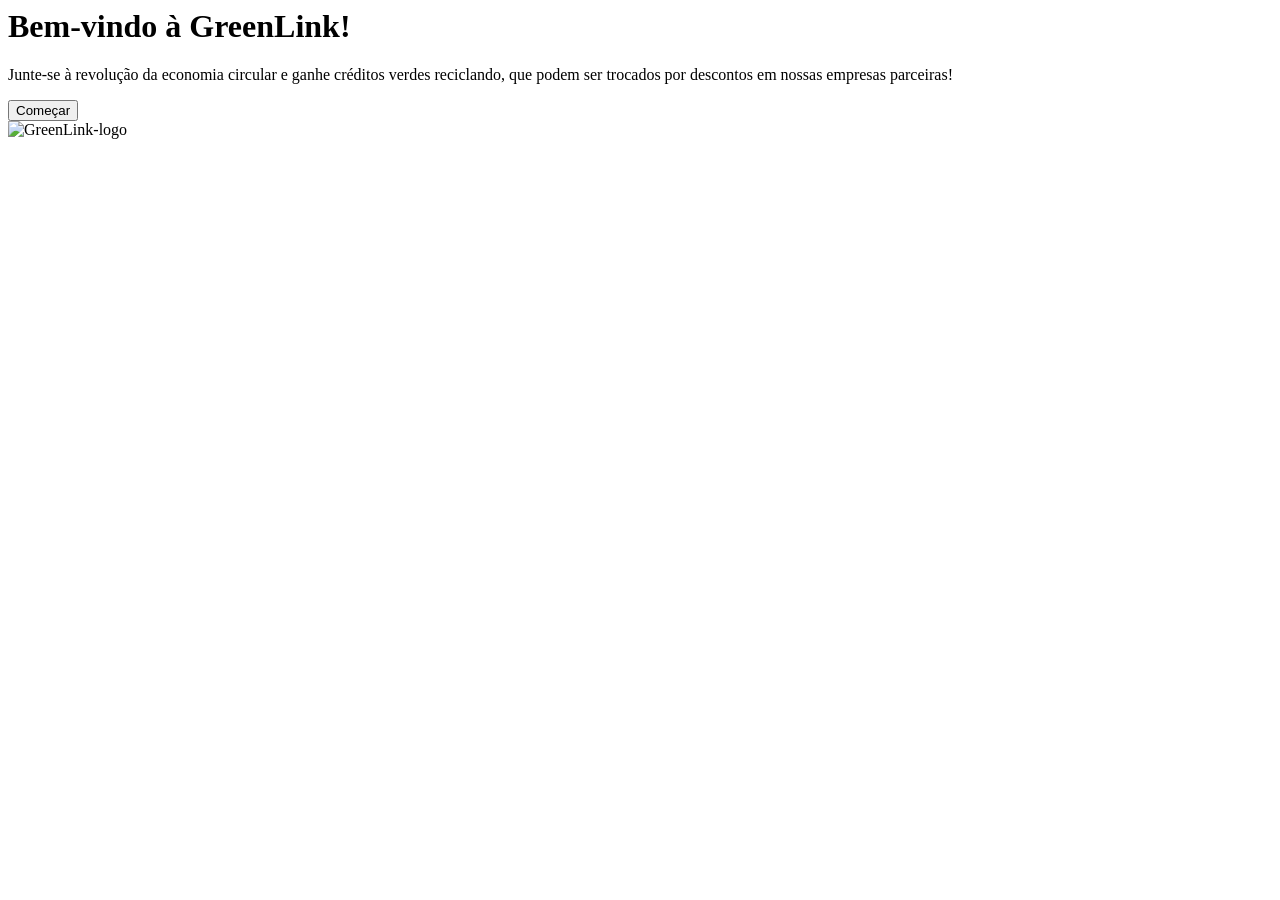
==== version-2/index.html @ 88a779c0 "landing page versao #2" ====
<html lang="pt-BR">

<head>
    <meta charset="UTF-8">
    <meta name="viewport" content="width=device-width, initial-scale=1.0">
    <title>GreenLink</title>
</head>

<body>
    <div>
        <h1>Bem-vindo à GreenLink!</h1>
        <p>Junte-se à revolução da economia circular e ganhe créditos verdes reciclando, que podem ser trocados por
            descontos em nossas empresas parceiras!</p>
        <button>Começar</button>
    </div>
    <div>
        <img src="../imgs/gl-logo.png" alt="GreenLink-logo">
    </div>
</body>

</html>
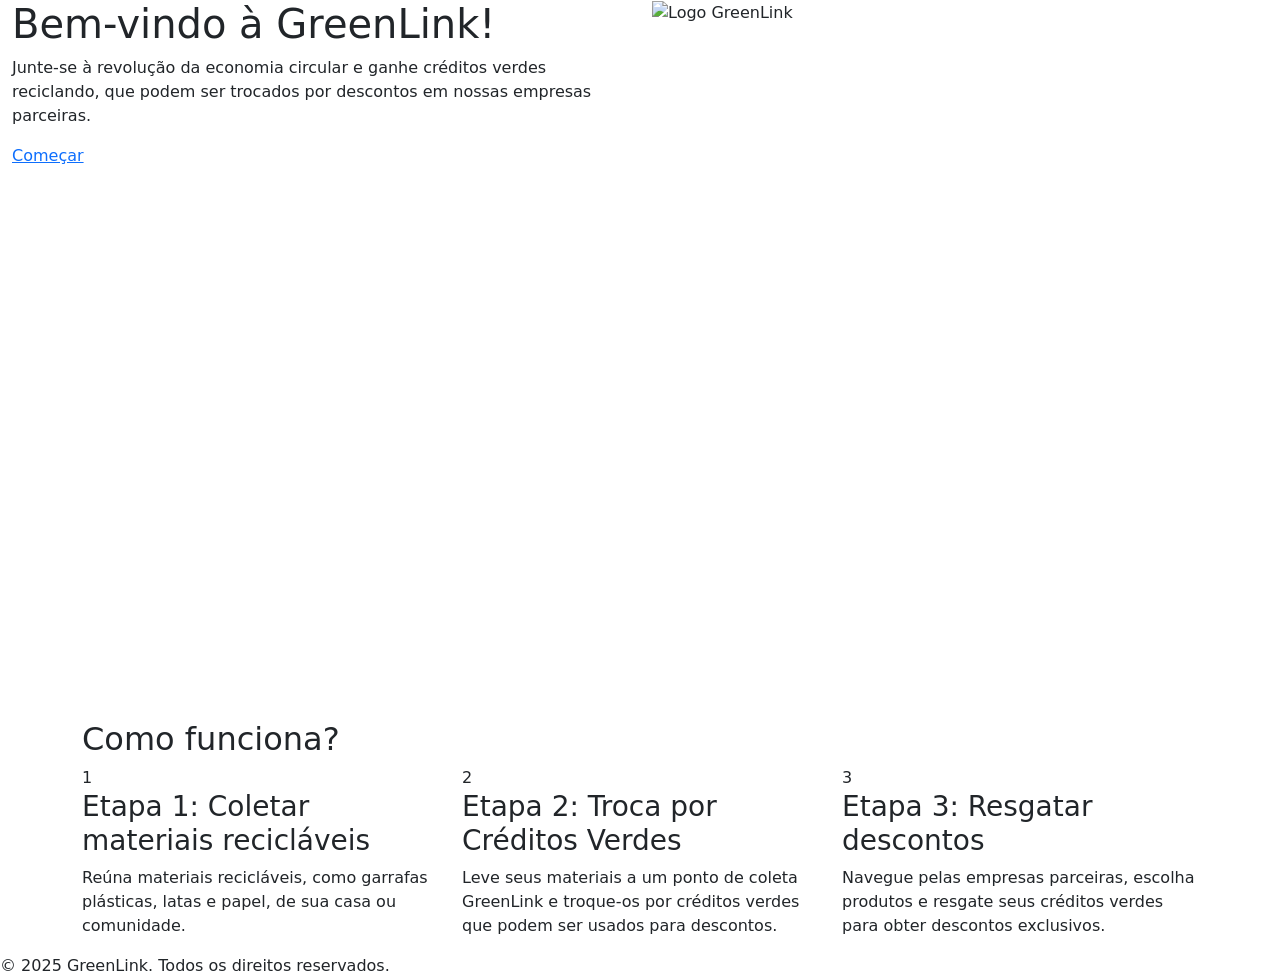
==== commit 9f2ef7ac: "Update index.html" ====
--- a/version-2/index.html
+++ b/version-2/index.html
@@ -1,21 +1,92 @@
+<!DOCTYPE html>
 <html lang="pt-BR">
+  <head>
+    <meta charset="utf-8" />
+    <meta name="viewport" content="width=device-width, initial-scale=1" />
+    <title>GreenLink — Landing</title>
 
-<head>
-    <meta charset="UTF-8">
-    <meta name="viewport" content="width=device-width, initial-scale=1.0">
-    <title>GreenLink</title>
-</head>
+    <!-- Bootstrap CSS -->
+    <link
+      href="https://cdn.jsdelivr.net/npm/bootstrap@5.3.2/dist/css/bootstrap.min.css"
+      rel="stylesheet"
+    />
+  </head>
+  <body>
+    <main>
+      <!-- Hero -->
+      <section
+        class="hero container-fluid"
+        role="region"
+        aria-label="Apresentação"
+      >
+        <div class="row align-items-stretch" style="min-height: 80vh">
+          <div class="col-lg-6 col-12 hero-left">
+            <div class="hero-content">
+              <h1>Bem-vindo à GreenLink!</h1>
+              <p>
+                Junte-se à revolução da economia circular e ganhe créditos
+                verdes reciclando, que podem ser trocados por descontos em
+                nossas empresas parceiras.
+              </p>
+              <a class="btn-custom" href="#como-funciona">Começar</a>
+            </div>
+          </div>
+          <div class="col-lg-6 col-12 hero-right" aria-hidden="true">
+            <div class="big-logo">
+              <img src="assets/img/LOGOv2.png" alt="Logo GreenLink" />
+            </div>
+          </div>
+        </div>
+      </section>
 
-<body>
-    <div>
-        <h1>Bem-vindo à GreenLink!</h1>
-        <p>Junte-se à revolução da economia circular e ganhe créditos verdes reciclando, que podem ser trocados por
-            descontos em nossas empresas parceiras!</p>
-        <button>Começar</button>
-    </div>
-    <div>
-        <img src="../imgs/gl-logo.png" alt="GreenLink-logo">
-    </div>
-</body>
+      <!-- Steps -->
+      <section
+        id="como-funciona"
+        class="steps"
+        role="region"
+        aria-label="Como funciona"
+      >
+        <div class="container">
+          <h2>Como funciona?</h2>
+          <div class="row g-4" role="list">
+            <div class="col-lg-4 col-md-6 col-12" role="listitem">
+              <article class="step">
+                <div class="step-number">1</div>
+                <h3>Etapa 1: Coletar materiais recicláveis</h3>
+                <p>
+                  Reúna materiais recicláveis, como garrafas plásticas, latas e
+                  papel, de sua casa ou comunidade.
+                </p>
+              </article>
+            </div>
+            <div class="col-lg-4 col-md-6 col-12" role="listitem">
+              <article class="step">
+                <div class="step-number">2</div>
+                <h3>Etapa 2: Troca por Créditos Verdes</h3>
+                <p>
+                  Leve seus materiais a um ponto de coleta GreenLink e troque-os
+                  por créditos verdes que podem ser usados para descontos.
+                </p>
+              </article>
+            </div>
+            <div class="col-lg-4 col-md-6 col-12" role="listitem">
+              <article class="step">
+                <div class="step-number">3</div>
+                <h3>Etapa 3: Resgatar descontos</h3>
+                <p>
+                  Navegue pelas empresas parceiras, escolha produtos e resgate
+                  seus créditos verdes para obter descontos exclusivos.
+                </p>
+              </article>
+            </div>
+          </div>
+        </div>
+      </section>
+    </main>
 
-</html>+    <footer>© 2025 GreenLink. Todos os direitos reservados.</footer>
+
+    <!-- Bootstrap JS (opcional) -->
+    <script src="https://cdn.jsdelivr.net/npm/bootstrap@5.3.2/dist/js/bootstrap.bundle.min.js"></script>
+  </body>
+</html>
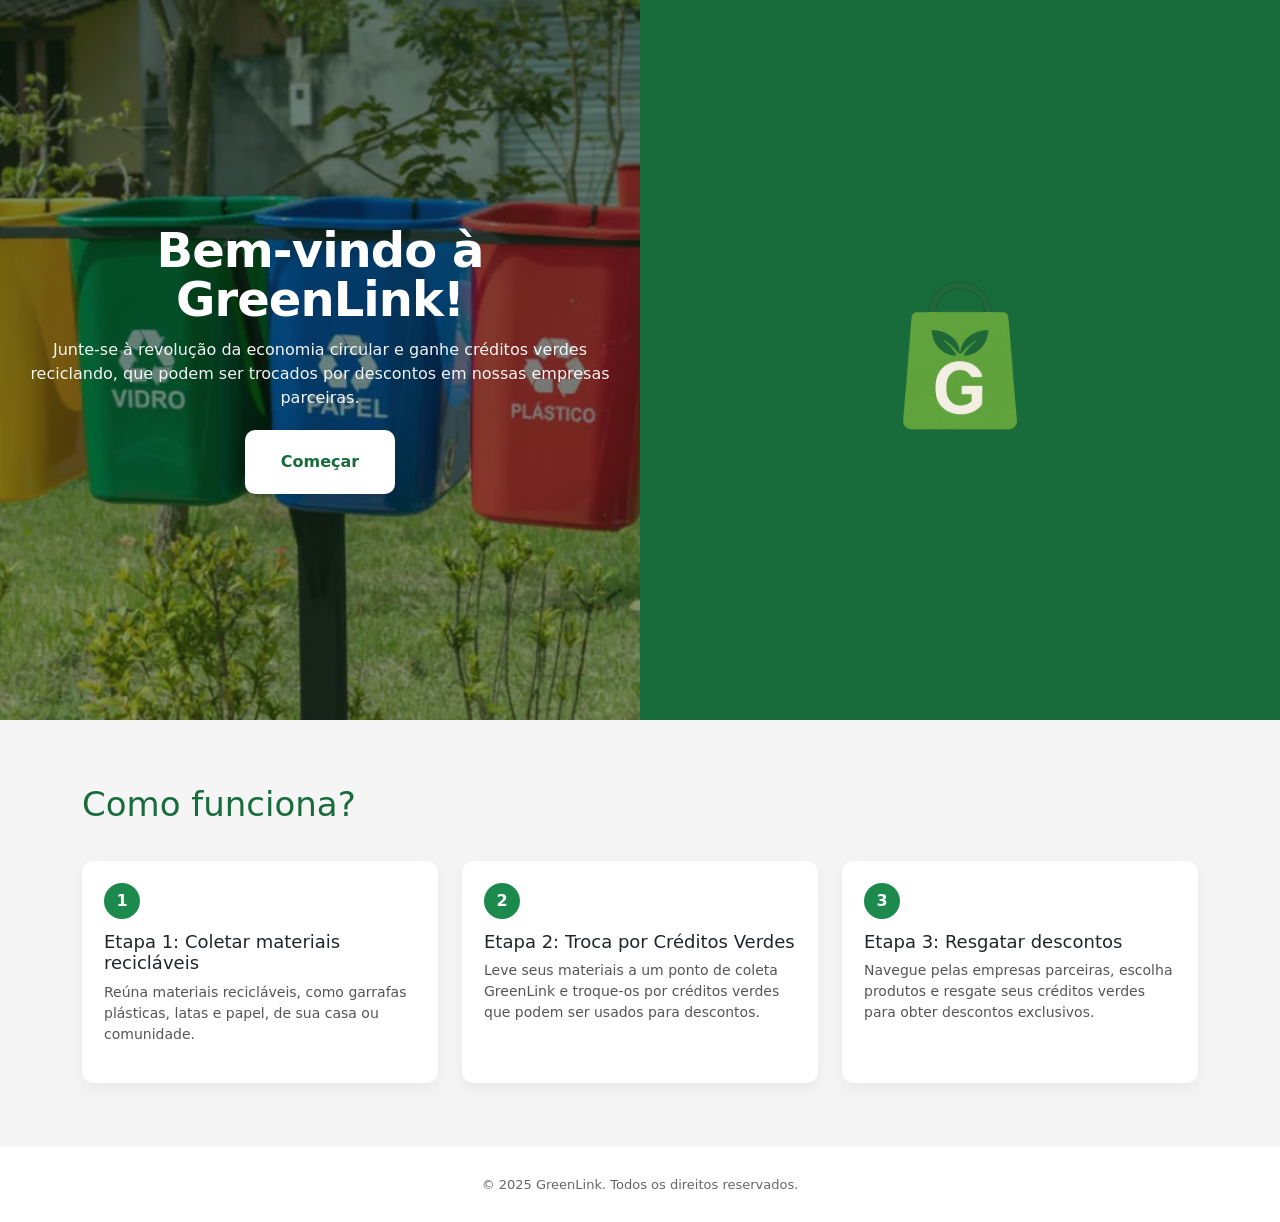
==== commit e7fbf893: "Update index.html" ====
--- a/version-2/index.html
+++ b/version-2/index.html
@@ -3,6 +3,7 @@
   <head>
     <meta charset="utf-8" />
     <meta name="viewport" content="width=device-width, initial-scale=1" />
+    <link rel = "stylesheet" href ="style.css">
     <title>GreenLink — Landing</title>
 
     <!-- Bootstrap CSS -->
--- a/version-2/style.css
+++ b/version-2/style.css
@@ -0,0 +1,160 @@
+      :root {
+        --green: #1c8a4d;
+        --green-dark: #186b3b;
+        --light-beige: #f5f5f5;
+        --white: #ffffff;
+        font-family: system-ui, -apple-system, "Segoe UI", Roboto,
+          "Helvetica Neue", Arial, sans-serif;
+      }
+
+      html,
+      body {
+        margin: 0;
+        padding: 0;
+        height: 100%;
+        background: #fff;
+      }
+
+      main {
+        display: flex;
+        flex-direction: column;
+      }
+
+      /* Hero */
+      .hero-left {
+        position: relative;
+        background: url("assets/img/coleta-seletiva-u82w0m5drbjt.webp") center
+          center/cover no-repeat;
+        display: flex;
+        flex-direction: column;
+        justify-content: center;
+        align-items: center;
+        padding: 56px 24px;
+        color: var(--white);
+      }
+      .hero-left::before {
+        content: "";
+        position: absolute;
+        inset: 0;
+        background: linear-gradient(
+          rgba(6, 40, 18, 0.55),
+          rgba(6, 40, 18, 0.45)
+        );
+        z-index: 0;
+      }
+      .hero-left .hero-content {
+        position: relative;
+        z-index: 1;
+        text-align: center;
+      }
+      .hero-left h1 {
+        font-size: clamp(28px, 5vw, 48px);
+        line-height: 1.02;
+        margin-bottom: 14px;
+        font-weight: 800;
+        letter-spacing: -0.02em;
+      }
+      .hero-left p {
+        font-size: 16px;
+        margin-bottom: 20px;
+        opacity: 0.95;
+      }
+      .btn-custom {
+        display: inline-block;
+        padding: 20px 36px;
+        background: var(--white);
+        color: var(--green-dark);
+        border-radius: 10px;
+        font-weight: 700;
+        text-decoration: none;
+        box-shadow: 0 6px 18px rgba(0, 0, 0, 0.18);
+        transition: background 0.3s, color 0.3s;
+      }
+      .btn-custom:hover {
+        background: var(--green-dark);
+        color: var(--white);
+      }
+
+      .hero-right {
+        background-color: var(--green-dark);
+        display: flex;
+        justify-content: center; /* centraliza horizontal */
+        align-items: center; /* centraliza vertical */
+        padding: 40px;
+      }
+      .hero-right .big-logo {
+        display: flex;
+        justify-content: center;
+        align-items: center;
+        width: 100%;
+      }
+      .hero-right .big-logo img {
+        max-width: 220px; /* largura máxima */
+        max-height: 220px; /* altura máxima */
+        width: 100%;
+        height: auto;
+        display: block;
+      }
+
+      /* Steps */
+      .steps {
+        background: var(--light-beige);
+        padding: 64px 24px;
+      }
+      .steps h2 {
+        color: var(--green-dark);
+        font-size: 34px;
+        margin-bottom: 36px;
+        text-align: left;
+      }
+      .step {
+        background: var(--white);
+        padding: 22px;
+        border-radius: 12px;
+        box-shadow: 0 6px 18px rgba(0, 0, 0, 0.06);
+        text-align: left;
+        height: 100%;
+        display: flex;
+        flex-direction: column;
+      }
+      .step-number {
+        display: inline-flex;
+        width: 36px;
+        height: 36px;
+        border-radius: 50%;
+        background: var(--green);
+        color: var(--white);
+        align-items: center;
+        justify-content: center;
+        font-weight: 700;
+        margin-bottom: 12px;
+      }
+      .step h3 {
+        font-size: 18px;
+        margin-bottom: 8px;
+      }
+      .step p {
+        color: #555;
+        line-height: 1.5;
+        font-size: 14px;
+        flex-grow: 1;
+      }
+
+      footer {
+        padding: 28px;
+        text-align: center;
+        color: #666;
+        font-size: 13px;
+      }
+
+      /* Responsividade */
+      @media (min-width: 1200px) {
+        .hero-left {
+          padding: 80px 60px;
+        }
+      }
+      @media (max-width: 768px) {
+        .hero-left h1 {
+          font-size: 28px;
+        }
+      }
